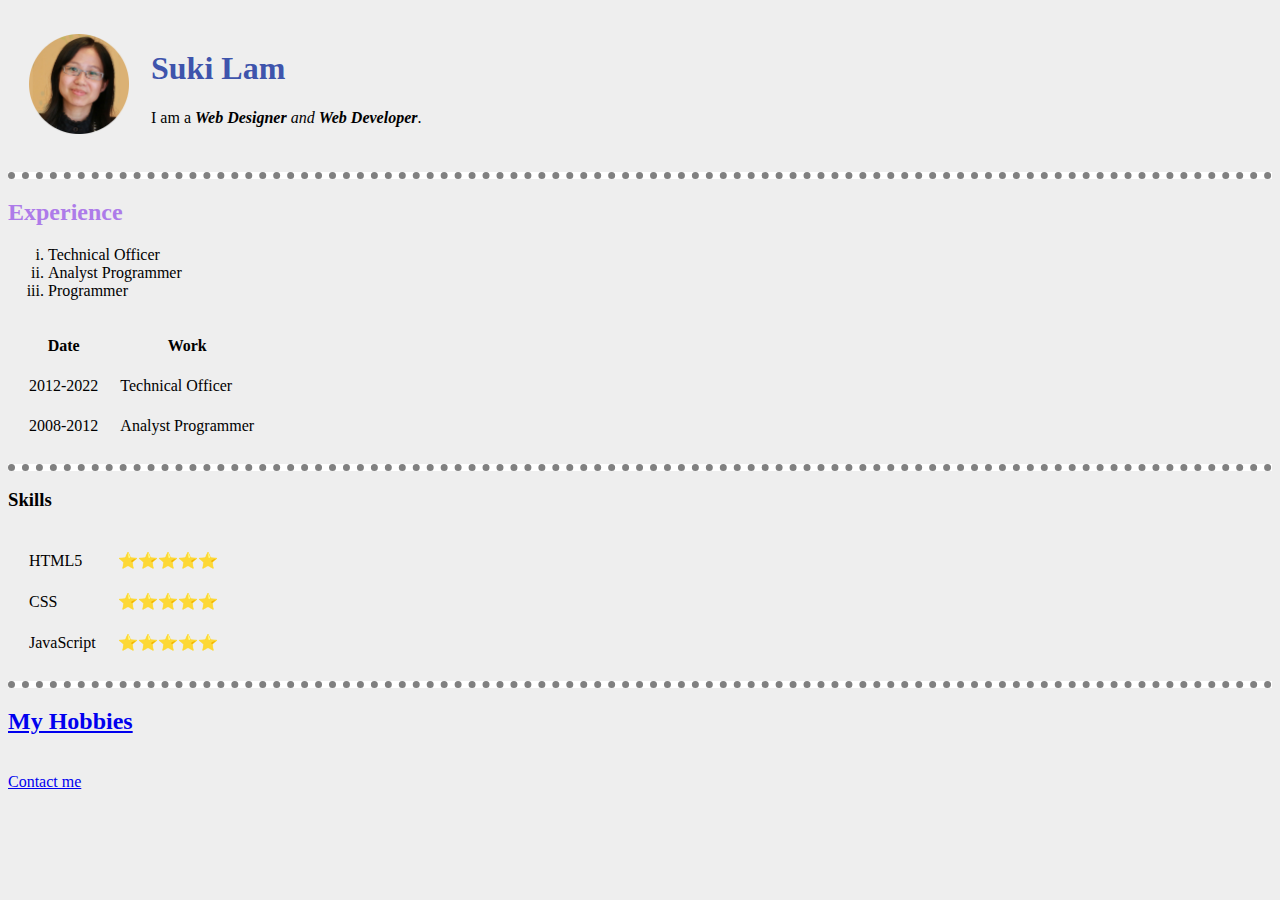
==== index.html @ 7e20f0d0 "Update index.html" ====
<!DOCTYPE html>
<html lang="en">
<head>
    <!-- Google Tag Manager -->
<script>(function(w,d,s,l,i){w[l]=w[l]||[];w[l].push({'gtm.start':
new Date().getTime(),event:'gtm.js'});var f=d.getElementsByTagName(s)[0],
j=d.createElement(s),dl=l!='dataLayer'?'&l='+l:'';j.async=true;j.src=
'https://www.googletagmanager.com/gtm.js?id='+i+dl;f.parentNode.insertBefore(j,f);
})(window,document,'script','dataLayer','GTM-MGVFJKG');</script>
<!-- End Google Tag Manager -->
    
    <!-- Google tag (gtag.js) -->
<script async src="https://www.googletagmanager.com/gtag/js?id=G-6XV3ZWRZKB"></script>
<script>
  window.dataLayer = window.dataLayer || [];
  function gtag(){dataLayer.push(arguments);}
  gtag('js', new Date());

  gtag('config', 'G-6XV3ZWRZKB');
</script>
    <meta charset="UTF-8">
    <meta http-equiv="X-UA-Compatible" content="IE=edge">
    <meta name="viewport" content="width=device-width, initial-scale=1.0">
    <meta name="description" content="I am Suki Lam. I am web designer and developer"> 
    <title>🤔Suki Lam Personal File</title>
    <link rel="stylesheet" href="css/styles.css">
</head>
<body>
    <!-- Google Tag Manager (noscript) -->
<noscript><iframe src="https://www.googletagmanager.com/ns.html?id=GTM-MGVFJKG"
height="0" width="0" style="display:none;visibility:hidden"></iframe></noscript>
<!-- End Google Tag Manager (noscript) -->
    <table cellspacing="20">
        <tr>
            <td><img src="images/suki-lam-profile-photo.png" alt="Suki Lam profile picture" width="100" height="100"></td>
            <td><h1>Suki Lam</h1>    
                <p>I am a <em><strong>Web Designer</strong> and <strong>Web Developer</strong></em>.</p>
            </td>
        </tr>
    </table>
    
    
    <hr>
    <h2>Experience</h2>
    <ol type="i">
        <li>Technical Officer</li>
        <li>Analyst Programmer</li>
        <li>Programmer</li>
    </ol>
    <table cellspacing="20">
        <thead>
            <tr>
                <th>Date</th><th>Work</th>
            </tr>
        </thead>
        <tbody>
            <tr>
                <td>2012-2022</td><td>Technical Officer</td>
            </tr>
            <tr>
                <td>2008-2012</td><td>Analyst Programmer</td>
            </tr>
        </tbody>
        <tfoot></tfoot>
    </table>
    <hr>
    <h3>Skills</h3>
    <table cellspacing="20">
        <tr>
            <td>HTML5</td>
            <td>⭐⭐⭐⭐⭐</td>
        </tr>
        <tr>
            <td>CSS</td>
            <td>⭐⭐⭐⭐⭐</td>
        </tr>
        <tr>
            <td>JavaScript</td>
            <td>⭐⭐⭐⭐⭐</td>
        </tr>
    </table>
    
    <hr>
    <h2 id="heading"><a href="hobbies.html">My Hobbies</a></h1>
    <br>
    <a href="contact-me.html">Contact me</a>
</body>
</html>
---- css/styles.css ----
/***** tag section *****/
body {
    background-color: #EEEEEE;
}
h1 {
  color: #3E54AC;
}
h2 {
  color: #AD7BE9;
}
hr{
    background-color: white;
    border-style: dotted none none none;
    border-color: grey;
    border-width: 7px;
    height: 0px;
    width: 100%;
}

/***** class section *****/
.hobbies{
    color: #3E54AC;
}

/***** id section *****/
#heading{
    color: #3E54AC;
}
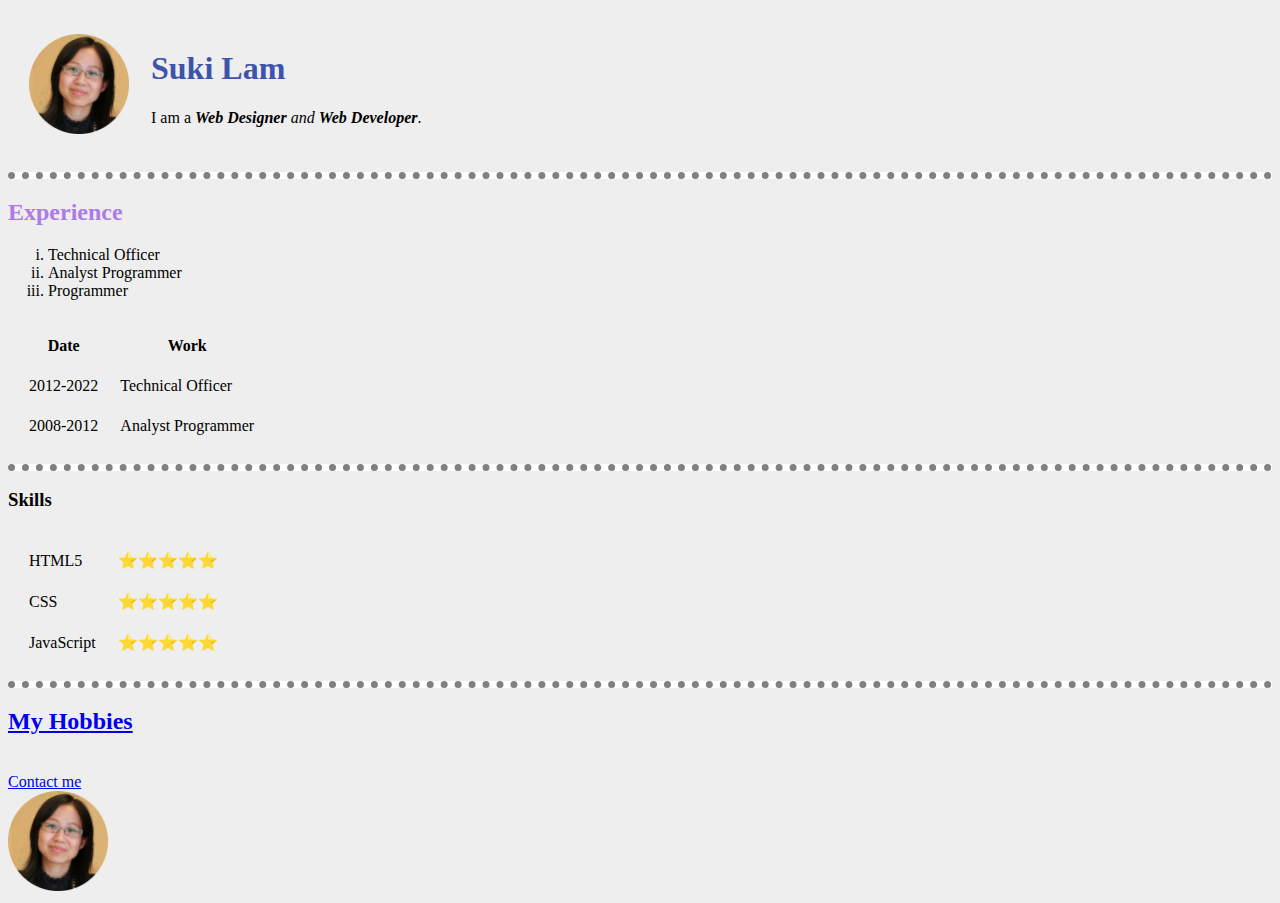
==== commit 476b7d0f: "Update index.html" ====
--- a/index.html
+++ b/index.html
@@ -84,5 +84,7 @@
     <h2 id="heading"><a href="hobbies.html">My Hobbies</a></h1>
     <br>
     <a href="contact-me.html">Contact me</a>
+    <br>
+    <img src="images/suki-lam-profile-photo.png" alt="Suki Lam profile picture" width="100" height="100">
 </body>
 </html>
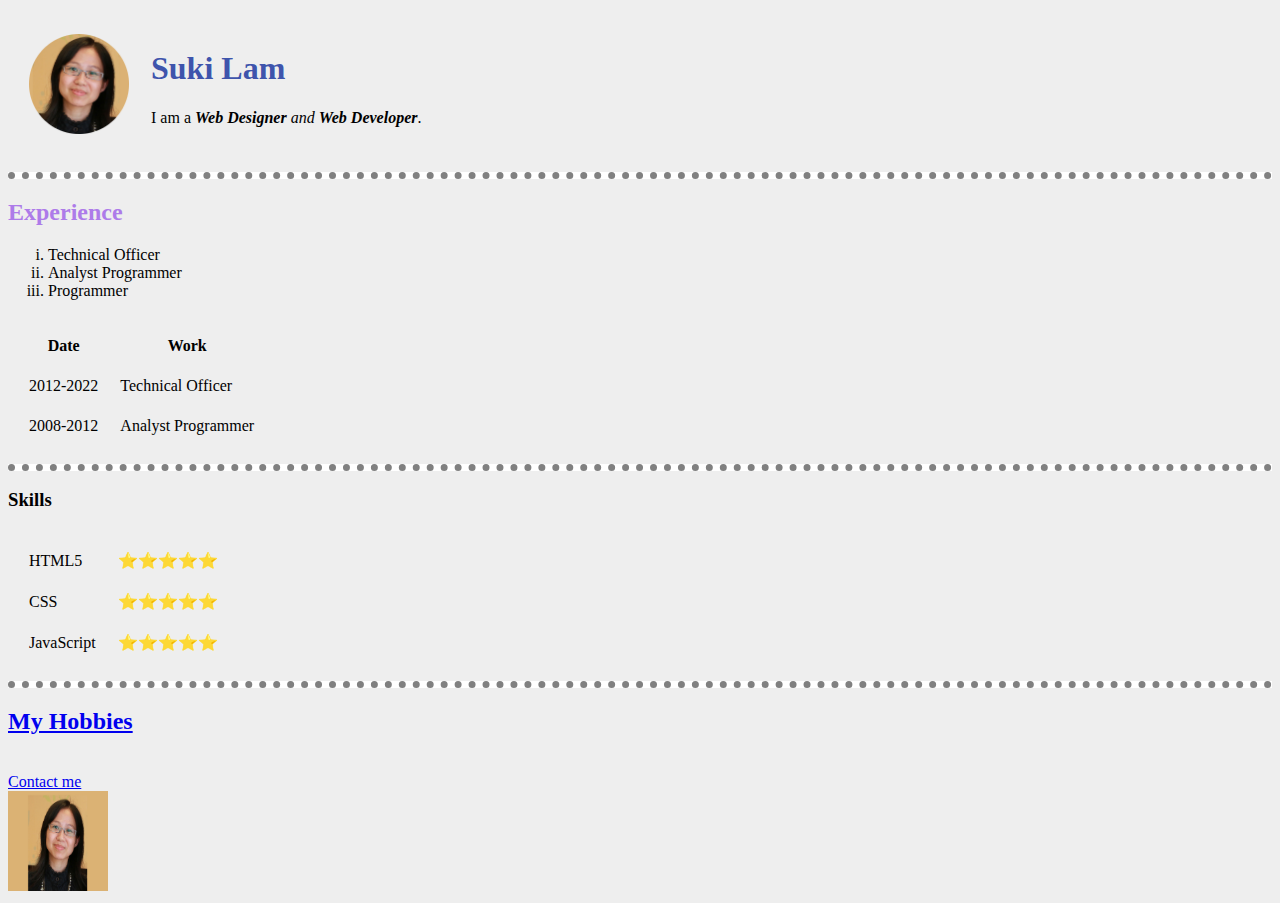
==== commit 0cd73856: "Update index.html" ====
--- a/index.html
+++ b/index.html
@@ -85,6 +85,6 @@
     <br>
     <a href="contact-me.html">Contact me</a>
     <br>
-    <img src="images/suki-lam-profile-photo.png" alt="Suki Lam profile picture" width="100" height="100">
+    <img id="suki-button" src="images/linkedin.jpg" alt="Suki Lam profile picture" width="100" height="100">
 </body>
 </html>
--- a/css/styles.css
+++ b/css/styles.css
@@ -16,6 +16,10 @@
     height: 0px;
     width: 100%;
 }
+img:hover{
+    background-color: blue;
+}
+
 
 /***** class section *****/
 .hobbies{
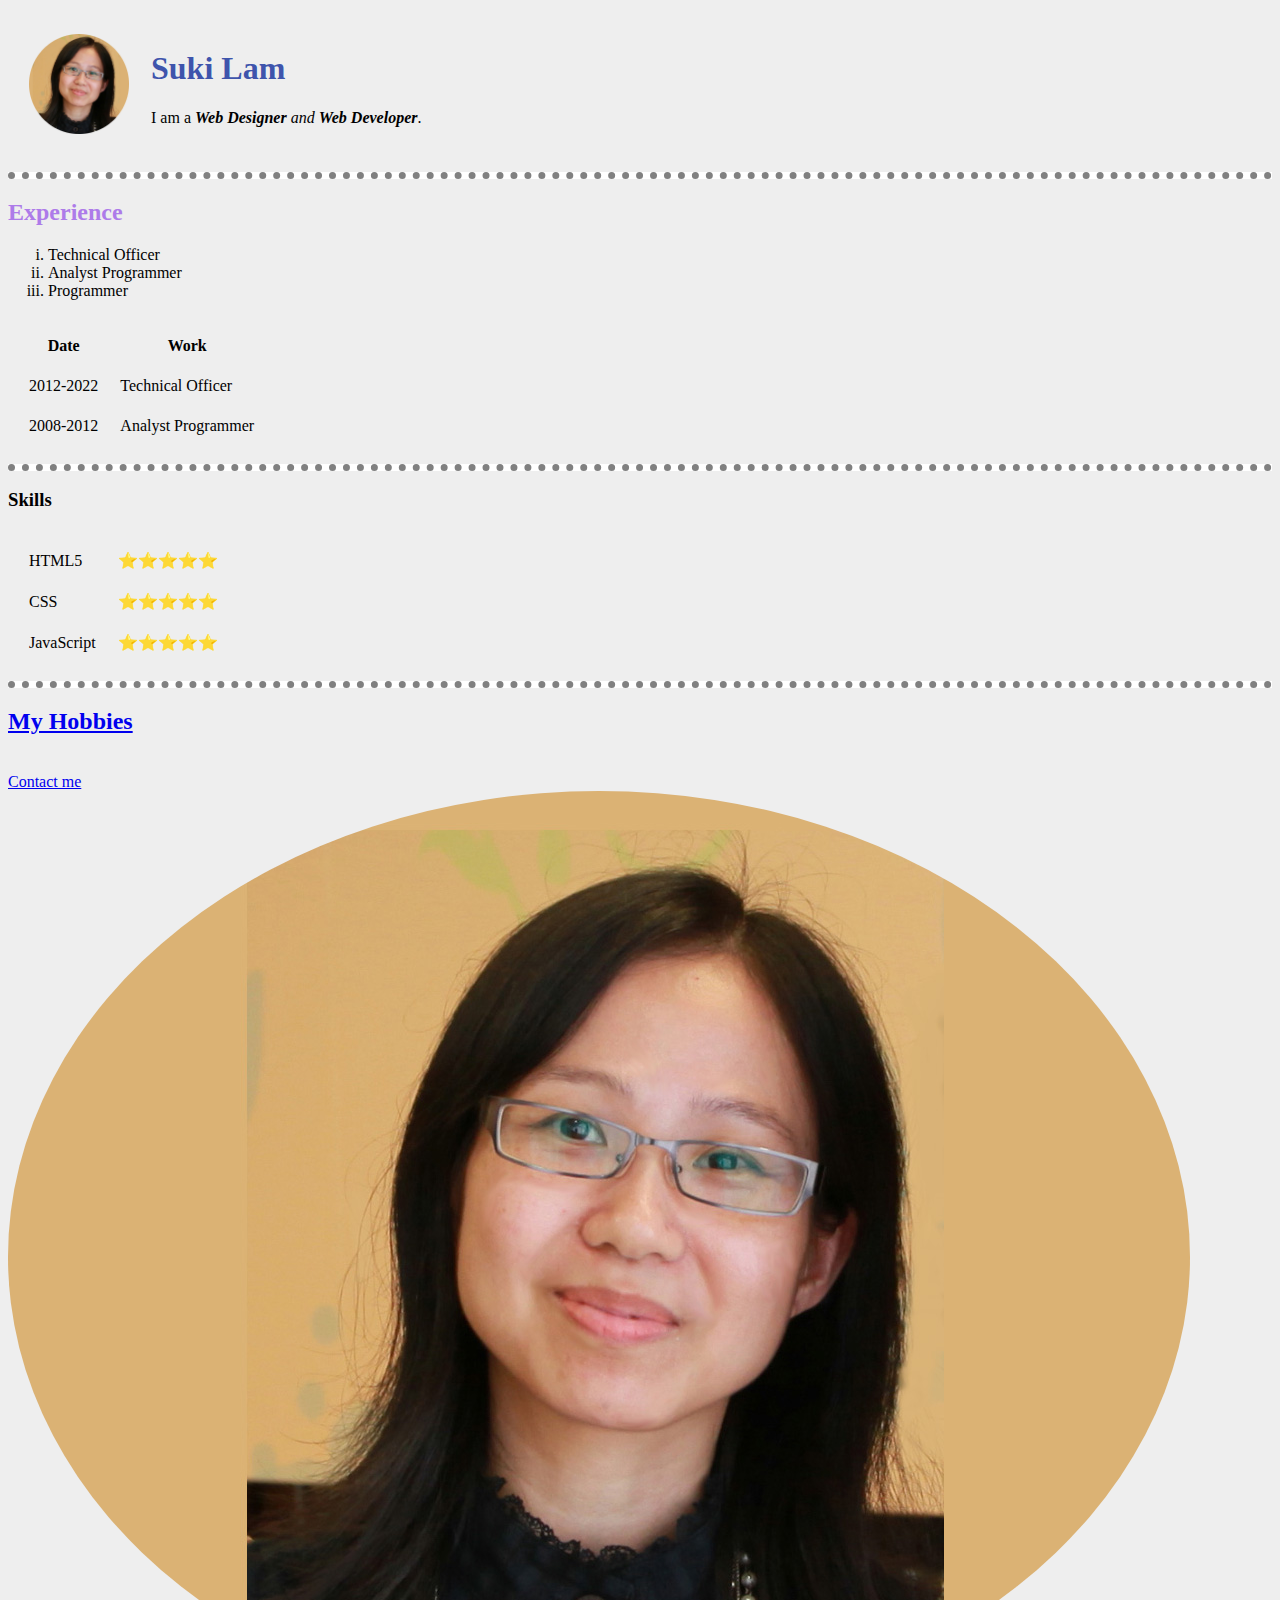
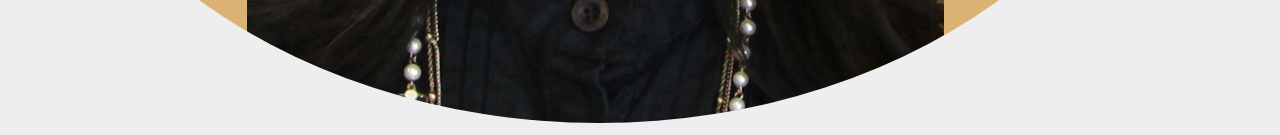
==== commit c34d56ea: "Update index.html" ====
--- a/index.html
+++ b/index.html
@@ -85,6 +85,6 @@
     <br>
     <a href="contact-me.html">Contact me</a>
     <br>
-    <img id="suki-button" src="images/linkedin.jpg" alt="Suki Lam profile picture" width="100" height="100">
+    <img id="suki-button" src="images/linkedin.jpg" alt="Suki Lam profile picture">
 </body>
 </html>
--- a/css/styles.css
+++ b/css/styles.css
@@ -30,3 +30,6 @@
 #heading{
     color: #3E54AC;
 }
+#suki-button{
+    border-radius: 100%;
+}
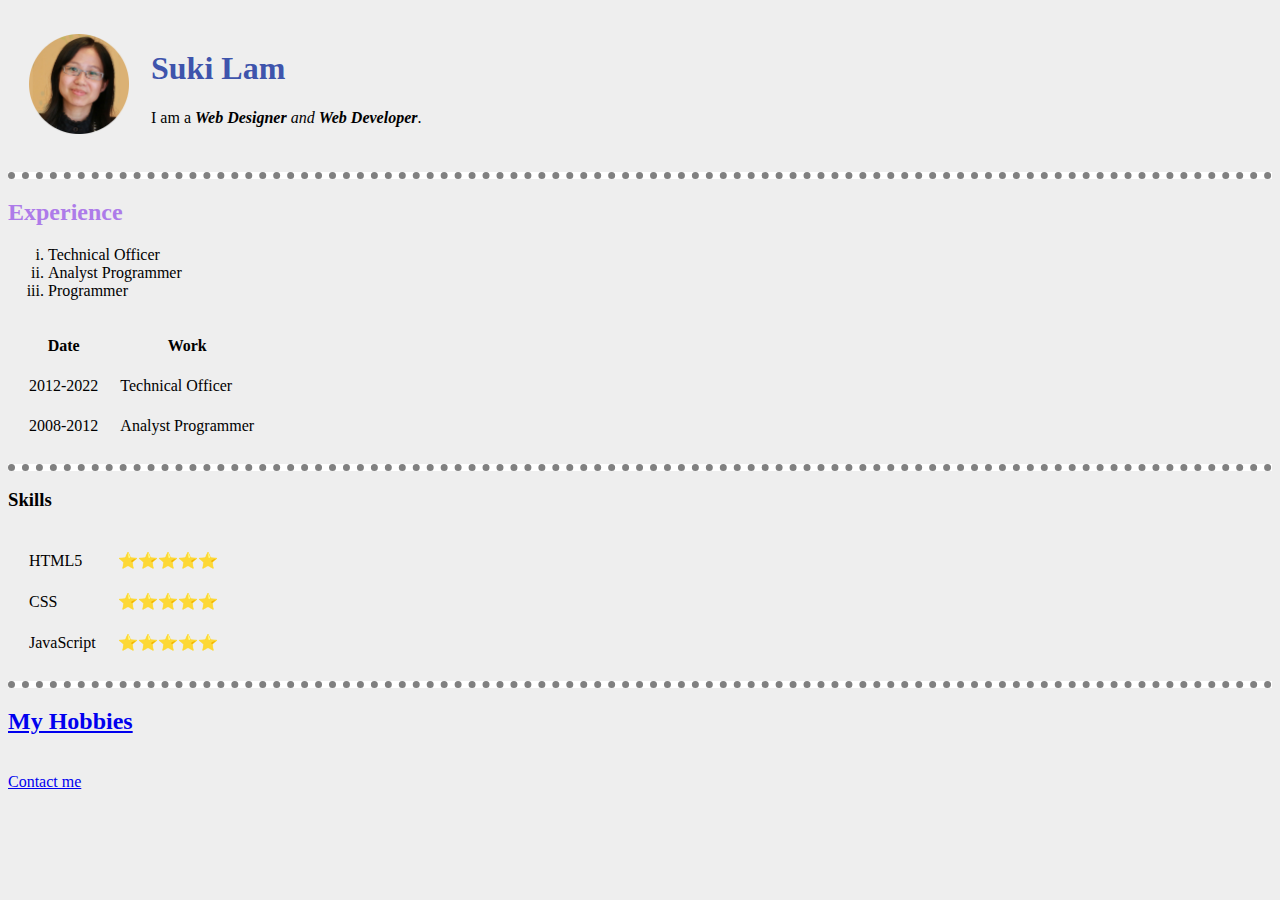
==== commit c04660b3: "Update index.html" ====
--- a/index.html
+++ b/index.html
@@ -84,7 +84,5 @@
     <h2 id="heading"><a href="hobbies.html">My Hobbies</a></h1>
     <br>
     <a href="contact-me.html">Contact me</a>
-    <br>
-    <img id="suki-button" src="images/linkedin.jpg" alt="Suki Lam profile picture">
 </body>
 </html>
--- a/css/styles.css
+++ b/css/styles.css
@@ -31,5 +31,5 @@
     color: #3E54AC;
 }
 #suki-button{
-    border-radius: 100%;
+    border-radius: 50px 50px 50px 50px;
 }
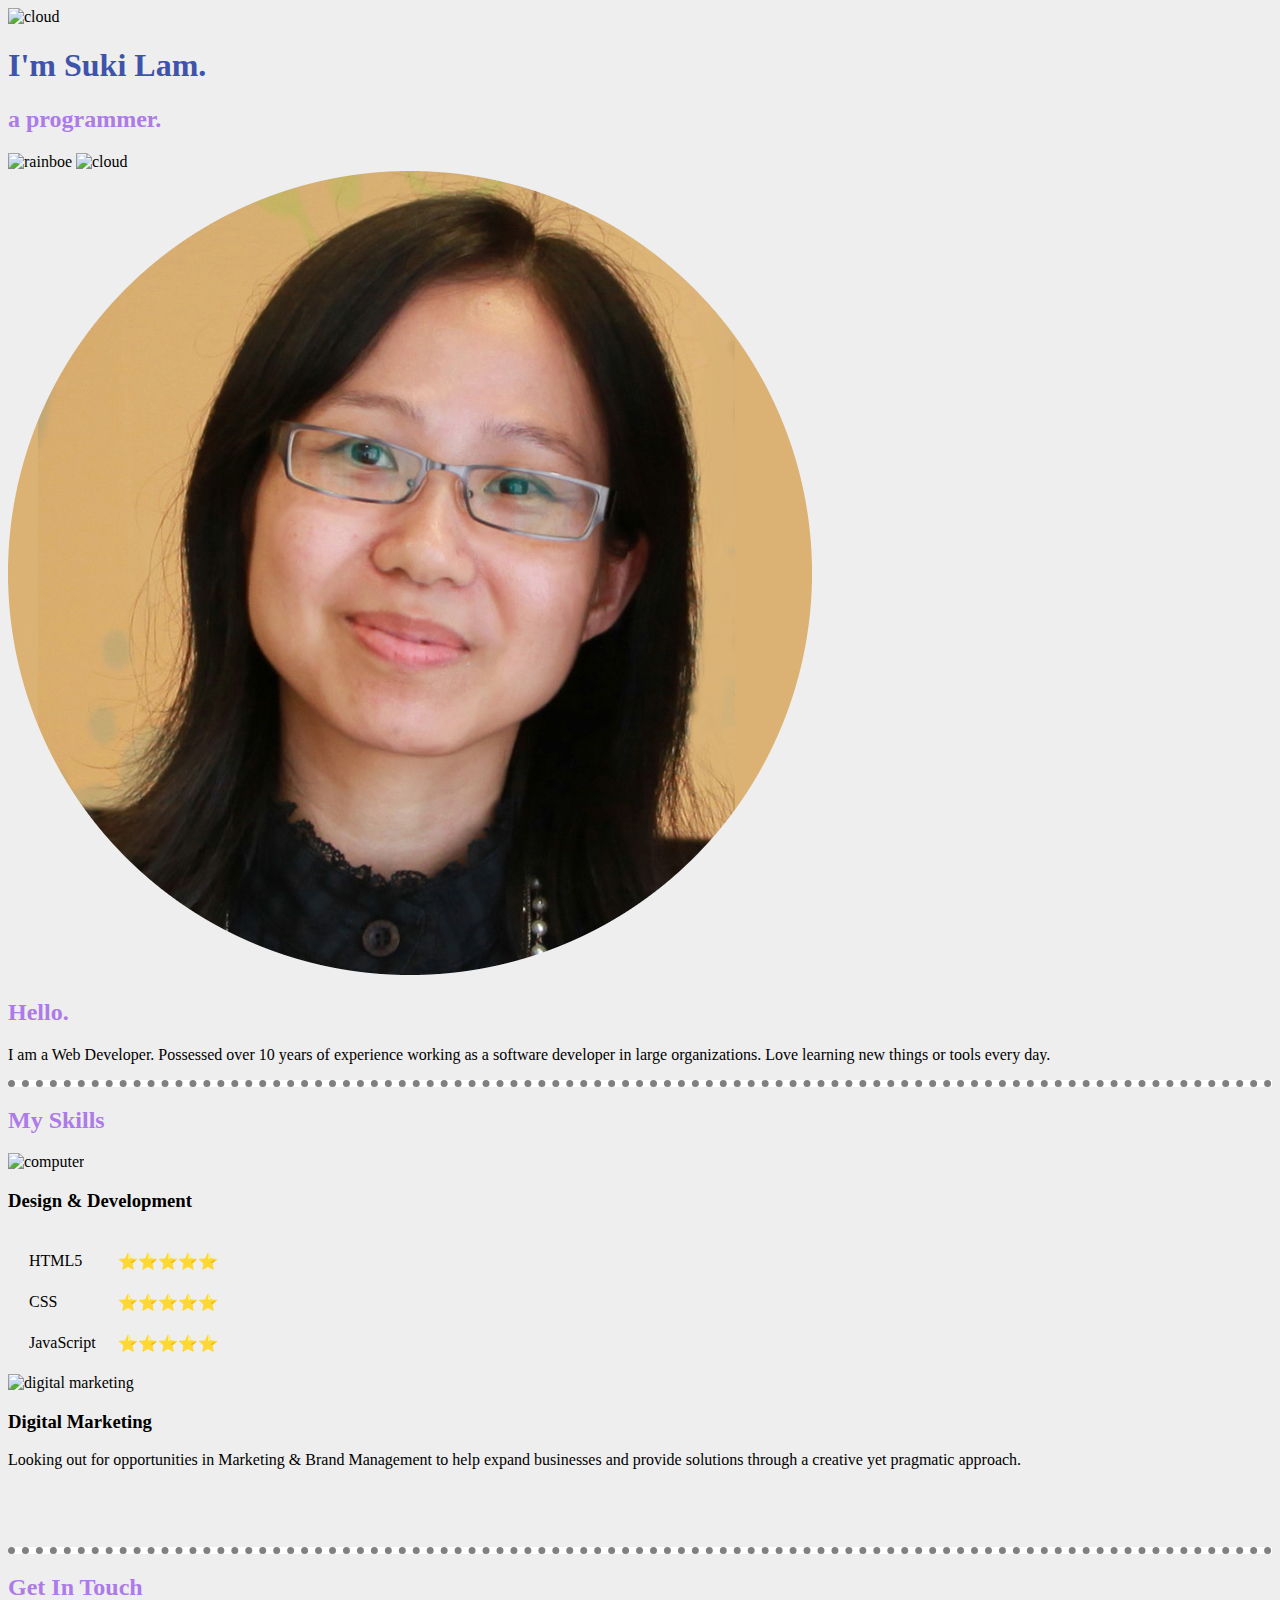
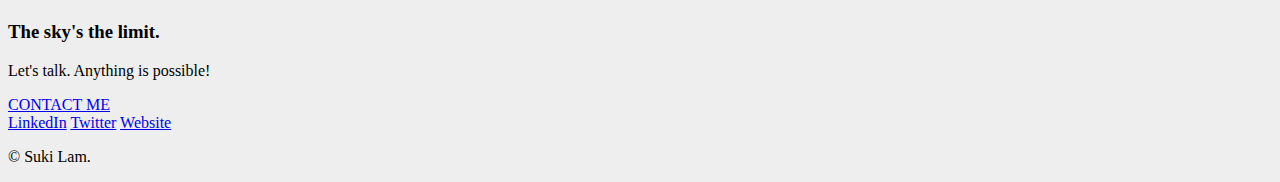
==== commit 7a08ca20: "Add files via upload" ====
--- a/index.html
+++ b/index.html
@@ -4,7 +4,7 @@
     <!-- Google Tag Manager -->
 <script>(function(w,d,s,l,i){w[l]=w[l]||[];w[l].push({'gtm.start':
 new Date().getTime(),event:'gtm.js'});var f=d.getElementsByTagName(s)[0],
-j=d.createElement(s),dl=l!='dataLayer'?'&l='+l:'';j.async=true;j.src=
+j=d.createElement(s),dl=l!='dataLayer'?'&l='+a l:'';j.async=true;j.src=
 'https://www.googletagmanager.com/gtm.js?id='+i+dl;f.parentNode.insertBefore(j,f);
 })(window,document,'script','dataLayer','GTM-MGVFJKG');</script>
 <!-- End Google Tag Manager -->
@@ -22,67 +22,81 @@
     <meta http-equiv="X-UA-Compatible" content="IE=edge">
     <meta name="viewport" content="width=device-width, initial-scale=1.0">
     <meta name="description" content="I am Suki Lam. I am web designer and developer"> 
-    <title>🤔Suki Lam Personal File</title>
+    <title>Suki Lam Personal File</title>
     <link rel="stylesheet" href="css/styles.css">
+    <link rel="icon" href="images/favicon.ico">
+    <link rel="stylesheet" href="https://fonts.googleapis.com/css2?family=Mynerve">
 </head>
 <body>
     <!-- Google Tag Manager (noscript) -->
 <noscript><iframe src="https://www.googletagmanager.com/ns.html?id=GTM-MGVFJKG"
 height="0" width="0" style="display:none;visibility:hidden"></iframe></noscript>
 <!-- End Google Tag Manager (noscript) -->
-    <table cellspacing="20">
-        <tr>
-            <td><img src="images/suki-lam-profile-photo.png" alt="Suki Lam profile picture" width="100" height="100"></td>
-            <td><h1>Suki Lam</h1>    
-                <p>I am a <em><strong>Web Designer</strong> and <strong>Web Developer</strong></em>.</p>
-            </td>
-        </tr>
-    </table>
-    
-    
+
+<div class="top-container">
+    <img class="top-cloud" src="images/cute-cloud.png" alt="cloud" width="10%">
+    <h1>I'm Suki Lam.</h1>    
+    <h2>a programmer.</h2>
+    <img class="rainbow" src="images/Rainbow.gif" alt="rainboe" width="75%">
+    <img class="bottom-cloud" src="images/cute-cloud.png" alt="cloud" width="15%">
+</div>
+
+<div class="middle-container">
+    <div class="profile">
+      <img class="suki-img" src="images/suki-lam-profile-photo.png" alt="suki lam photo">
+      <h2>Hello.</h2>
+      <p class="intro">I am a Web Developer. Possessed over 10 years of experience working as a software developer in large organizations.
+        Love learning new things or tools every day.</p>
+    </div>
     <hr>
-    <h2>Experience</h2>
-    <ol type="i">
-        <li>Technical Officer</li>
-        <li>Analyst Programmer</li>
-        <li>Programmer</li>
-    </ol>
-    <table cellspacing="20">
-        <thead>
+    <div class="skills">
+      <h2>My Skills</h2>
+      <div class="skill-row">
+        <img class="computer-img" src="images/computer.png" alt="computer">
+        <h3>Design & Development</h3>
+        <table cellspacing="20">
             <tr>
-                <th>Date</th><th>Work</th>
-            </tr>
-        </thead>
-        <tbody>
-            <tr>
-                <td>2012-2022</td><td>Technical Officer</td>
+                <td>HTML5</td>
+                <td>⭐⭐⭐⭐⭐</td>
             </tr>
             <tr>
-                <td>2008-2012</td><td>Analyst Programmer</td>
+                <td>CSS</td>
+                <td>⭐⭐⭐⭐⭐</td>
             </tr>
-        </tbody>
-        <tfoot></tfoot>
-    </table>
-    <hr>
-    <h3>Skills</h3>
-    <table cellspacing="20">
-        <tr>
-            <td>HTML5</td>
-            <td>⭐⭐⭐⭐⭐</td>
-        </tr>
-        <tr>
-            <td>CSS</td>
-            <td>⭐⭐⭐⭐⭐</td>
-        </tr>
-        <tr>
-            <td>JavaScript</td>
-            <td>⭐⭐⭐⭐⭐</td>
-        </tr>
-    </table>
-    
-    <hr>
-    <h2 id="heading"><a href="hobbies.html">My Hobbies</a></h1>
-    <br>
-    <a href="contact-me.html">Contact me</a>
+            <tr>
+                <td>JavaScript</td>
+                <td>⭐⭐⭐⭐⭐</td>
+            </tr>
+        </table>
+      </div>
+      <div class="skill-row">
+        <img class="digital-img" src="images/digitalmarketing.png" alt="digital marketing">
+        <h3>Digital Marketing</h3>
+        <p>Looking out for opportunities in Marketing & Brand Management to help expand businesses and provide solutions through a creative yet pragmatic approach.
+        </p>
+        <br>
+        <br>
+        <br>
+      </div>
+      <hr>
+      <div class="contact-me">
+        <h2>Get In Touch</h2>
+        <h3>The sky's the limit.</h3>
+        <p class="contact-message">Let's talk. Anything is possible!</p>
+        <a class="btn" href="mailto:nsflam@email.com">CONTACT ME</a>
+      </div>
+    </div>
+  </div>
+  
+  
+  <div class="bottom-container">
+   
+    <a class="footer-link" href="https://www.linkedin.com/in/suki-lam-cs2001/">LinkedIn</a>
+    <a class="footer-link" href="https://twitter.com/">Twitter</a>
+    <a class="footer-link" href="https://sites.google.com/view/suk-fun-lam-suki/home">Website</a>
+    <p class="copyright">© Suki Lam.</p>
+  </div>
+
+
 </body>
 </html>
--- a/css/styles.css
+++ b/css/styles.css
@@ -30,6 +30,3 @@
 #heading{
     color: #3E54AC;
 }
-#suki-button{
-    border-radius: 50px 50px 50px 50px;
-}
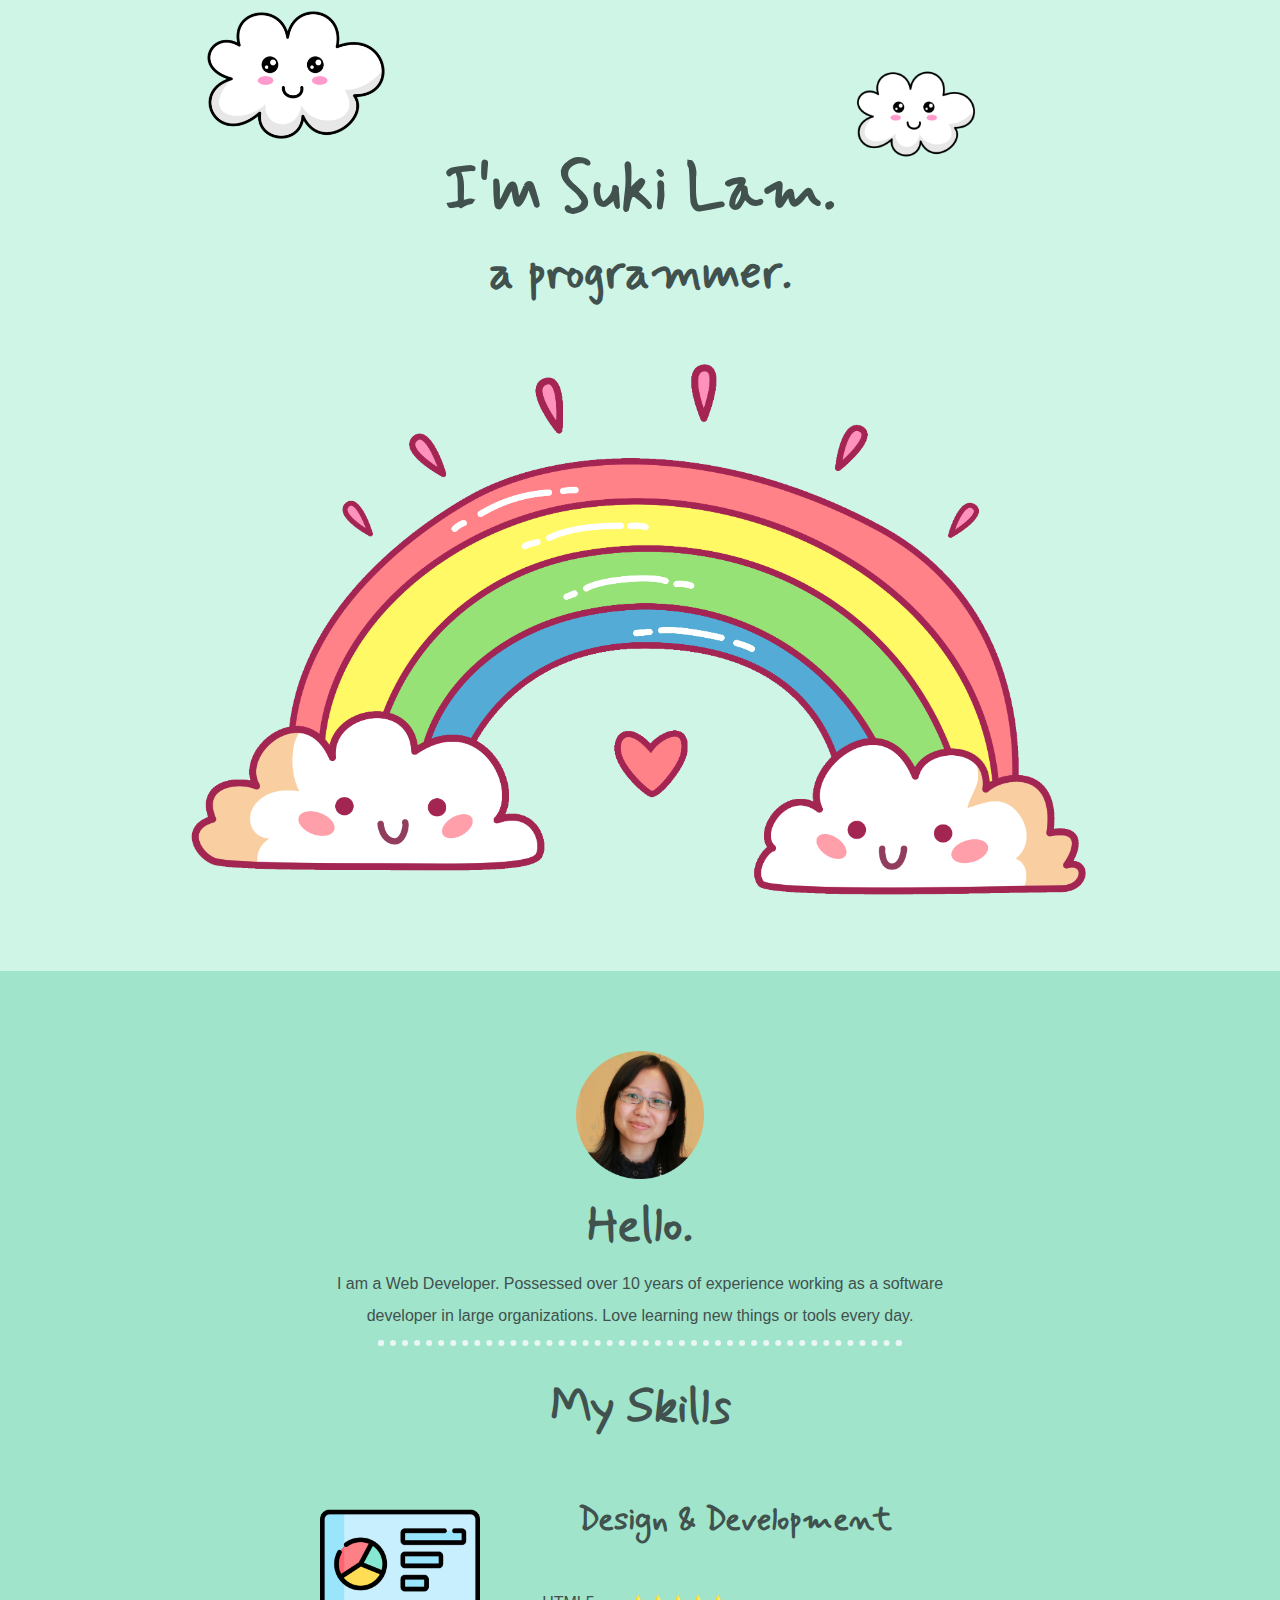
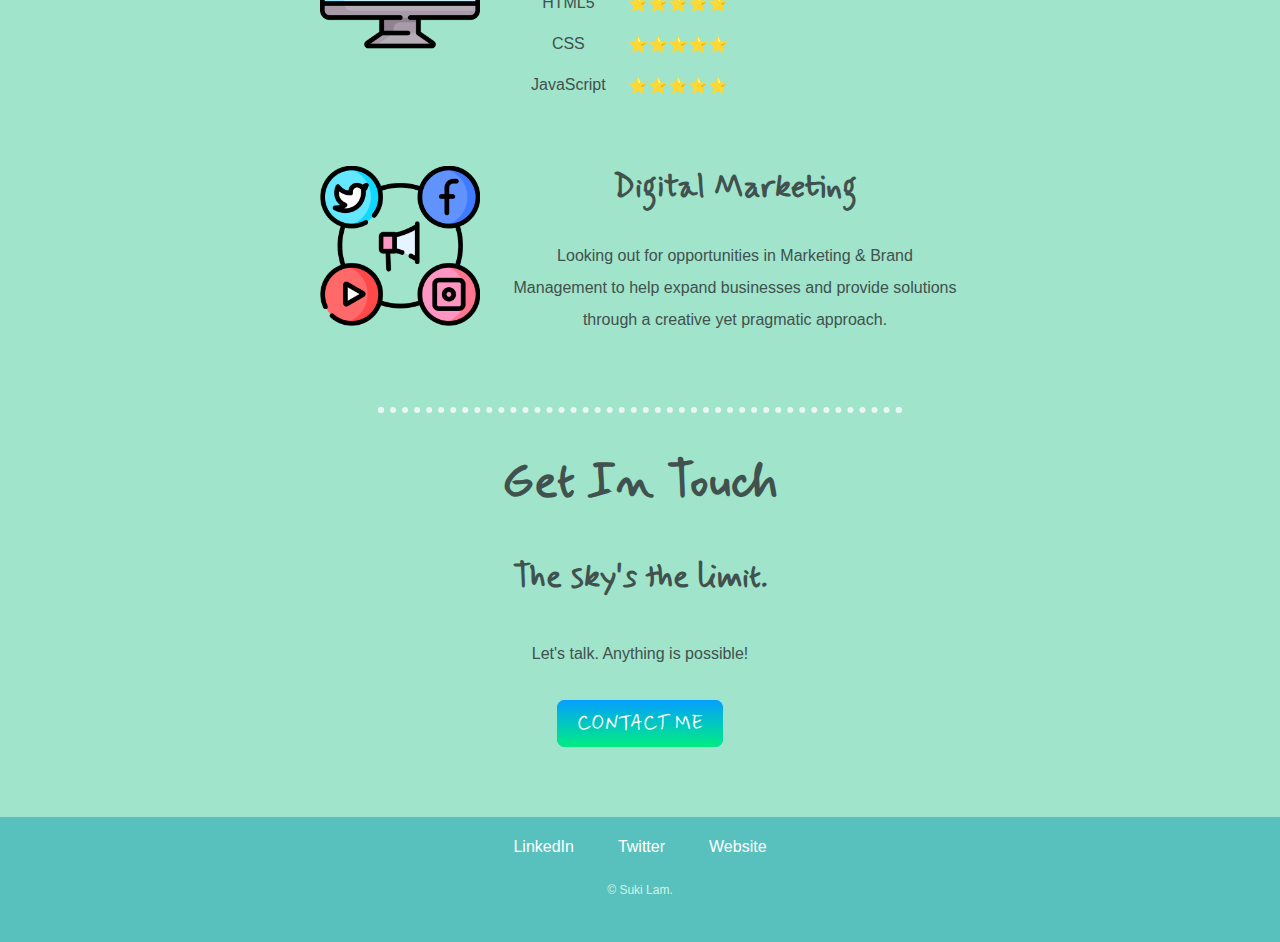
==== commit 236370fd: "Update index.html" ====
--- a/index.html
+++ b/index.html
@@ -88,15 +88,12 @@
     </div>
   </div>
   
-  
   <div class="bottom-container">
-   
     <a class="footer-link" href="https://www.linkedin.com/in/suki-lam-cs2001/">LinkedIn</a>
     <a class="footer-link" href="https://twitter.com/">Twitter</a>
     <a class="footer-link" href="https://sites.google.com/view/suk-fun-lam-suki/home">Website</a>
     <p class="copyright">© Suki Lam.</p>
   </div>
 
-
 </body>
 </html>
--- a/css/styles.css
+++ b/css/styles.css
@@ -1,32 +1,153 @@
-/***** tag section *****/
 body {
-    background-color: #EEEEEE;
+    color: #40514E;
+    margin: 0px;
+    text-align: center;
+    font-family: 'Mynerve', 'Segoe UI', Tahoma, Geneva, Verdana, Arial, sans-serif;
 }
-h1 {
-  color: #3E54AC;
+h1{
+    font-size: 4rem;
+    margin: 3rem auto 0 auto;
 }
-h2 {
-  color: #AD7BE9;
+h2{
+    font-size: 3rem;
+    width: 50%;
+    padding: 10px;
+    margin: 0 auto 0 auto;
 }
-hr{
-    background-color: white;
-    border-style: dotted none none none;
-    border-color: grey;
-    border-width: 7px;
-    height: 0px;
-    width: 100%;
+h3{
+    font-size: 2rem;
+    
 }
-img:hover{
-    background-color: blue;
+p{
+    font-family: 'Segoe UI', Tahoma, Geneva, Verdana, Arial, sans-serif;
+    margin: 0 auto 0 auto;
+    line-height: 2;
+}
+img{
+    position: relative;
+}
+table{
+    font-family: 'Segoe UI', Tahoma, Geneva, Verdana, Arial, sans-serif;
 }
 
-
-/***** class section *****/
-.hobbies{
-    color: #3E54AC;
+hr{
+    border: dotted #EAF6F6 6px;
+    border-bottom: none;
+    width: 40%;
 }
 
-/***** id section *****/
-#heading{
-    color: #3E54AC;
+a{
+    font-family: 'Segoe UI', Tahoma, Geneva, Verdana, Arial, sans-serif;
+    margin: 10px 20px;
+    color: #ffffff;
+    text-decoration: none;
 }
+
+a:hover{
+    color: #CFF5E7;
+}
+
+.intro{
+    text-align:center;
+    width: 50%;
+}
+.top-container {
+    background-color: #CFF5E7;
+    position: relative;
+    padding-top: 100px;
+}
+
+.middle-container {
+    background-color: #A0E4CB;
+    padding-top: 80px;
+}
+
+.bottom-container {
+    background-color: #59C1BD;
+    padding-top: 20px;
+    padding-bottom: 20px;
+}
+
+.skills {
+    margin-top: 20px;
+}
+
+.skill-row {
+    width: 50%;
+    margin: 50px auto 0px auto;
+}
+
+.rainbow{
+    position: relative;
+}
+
+.top-cloud{
+    position: absolute;
+    right: 300px;
+    top: 50px;
+}
+
+.bottom-cloud{
+    position: absolute;
+    left: 200px;
+    bottom: 800px;
+}
+
+.suki-img{
+    width: 10%;
+}
+
+.computer-img{
+    width: 25%;
+    float: left;
+    margin-right: 30px;
+}
+
+.digital-img{
+    width: 25%;
+    float: left;
+    margin-right: 30px;
+}
+
+.contact-me{
+    padding-top: 20px;
+    padding-bottom: 80px;
+}
+
+.contact-message{
+    width: 40%;
+    margin: 40px auto 40px;
+}
+
+.copyright{
+    color: #CFF5E7;
+    font-size: 0.75rem;
+    padding: 20px 0px;
+}
+
+.btn {
+    background: #059fff;
+    background-image: -webkit-linear-gradient(top, #059fff, #00ed82);
+    background-image: -moz-linear-gradient(top, #059fff, #00ed82);
+    background-image: -ms-linear-gradient(top, #059fff, #00ed82);
+    background-image: -o-linear-gradient(top, #059fff, #00ed82);
+    background-image: linear-gradient(to bottom, #059fff, #00ed82);
+    -webkit-border-radius: 8;
+    -moz-border-radius: 8;
+    border-radius: 8px;
+    font-family: 'Mynerve', Arial;
+    color: #ffffff;
+    font-size: 20px;
+    padding: 10px 20px 10px 20px;
+    text-decoration: none;
+  }
+  
+  .btn:hover {
+    background: #08c935;
+    background-image: -webkit-linear-gradient(top, #08c935, #0099ff);
+    background-image: -moz-linear-gradient(top, #08c935, #0099ff);
+    background-image: -ms-linear-gradient(top, #08c935, #0099ff);
+    background-image: -o-linear-gradient(top, #08c935, #0099ff);
+    background-image: linear-gradient(to bottom, #08c935, #0099ff);
+    text-decoration: none;
+  }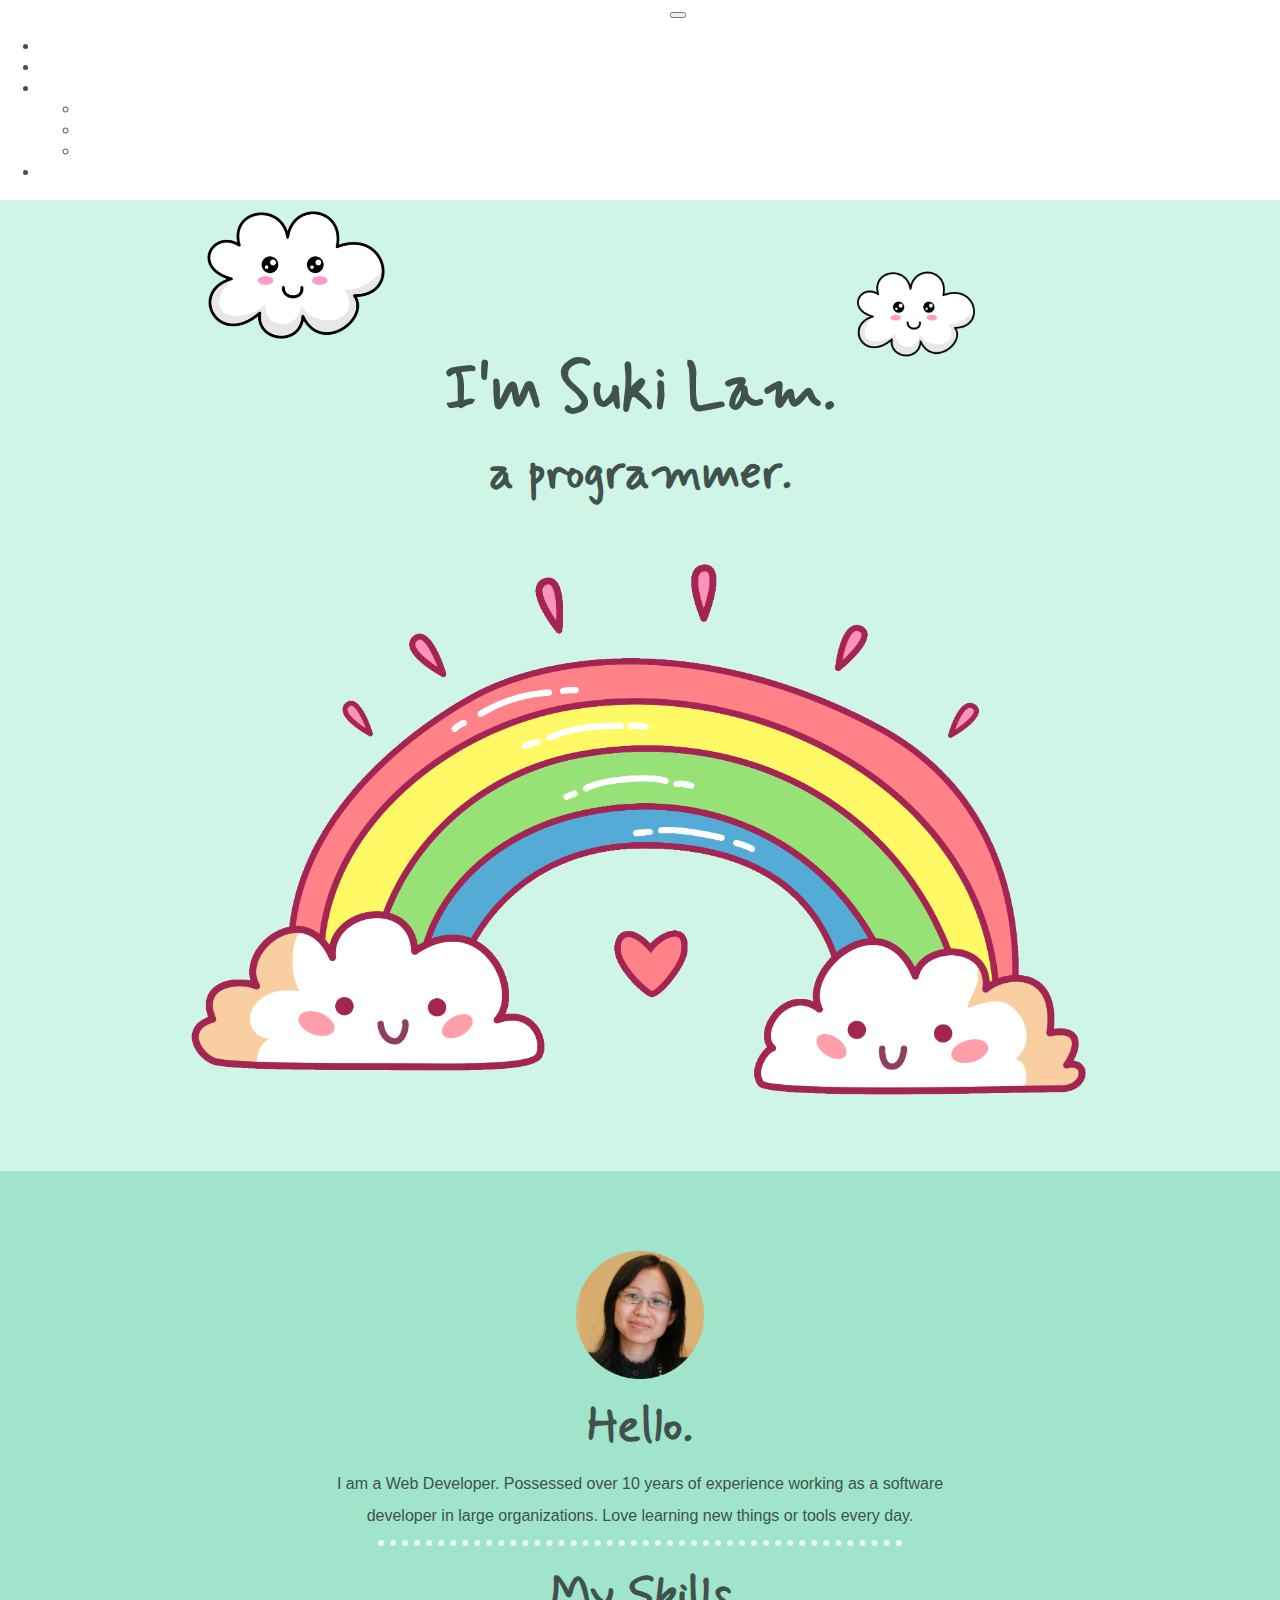
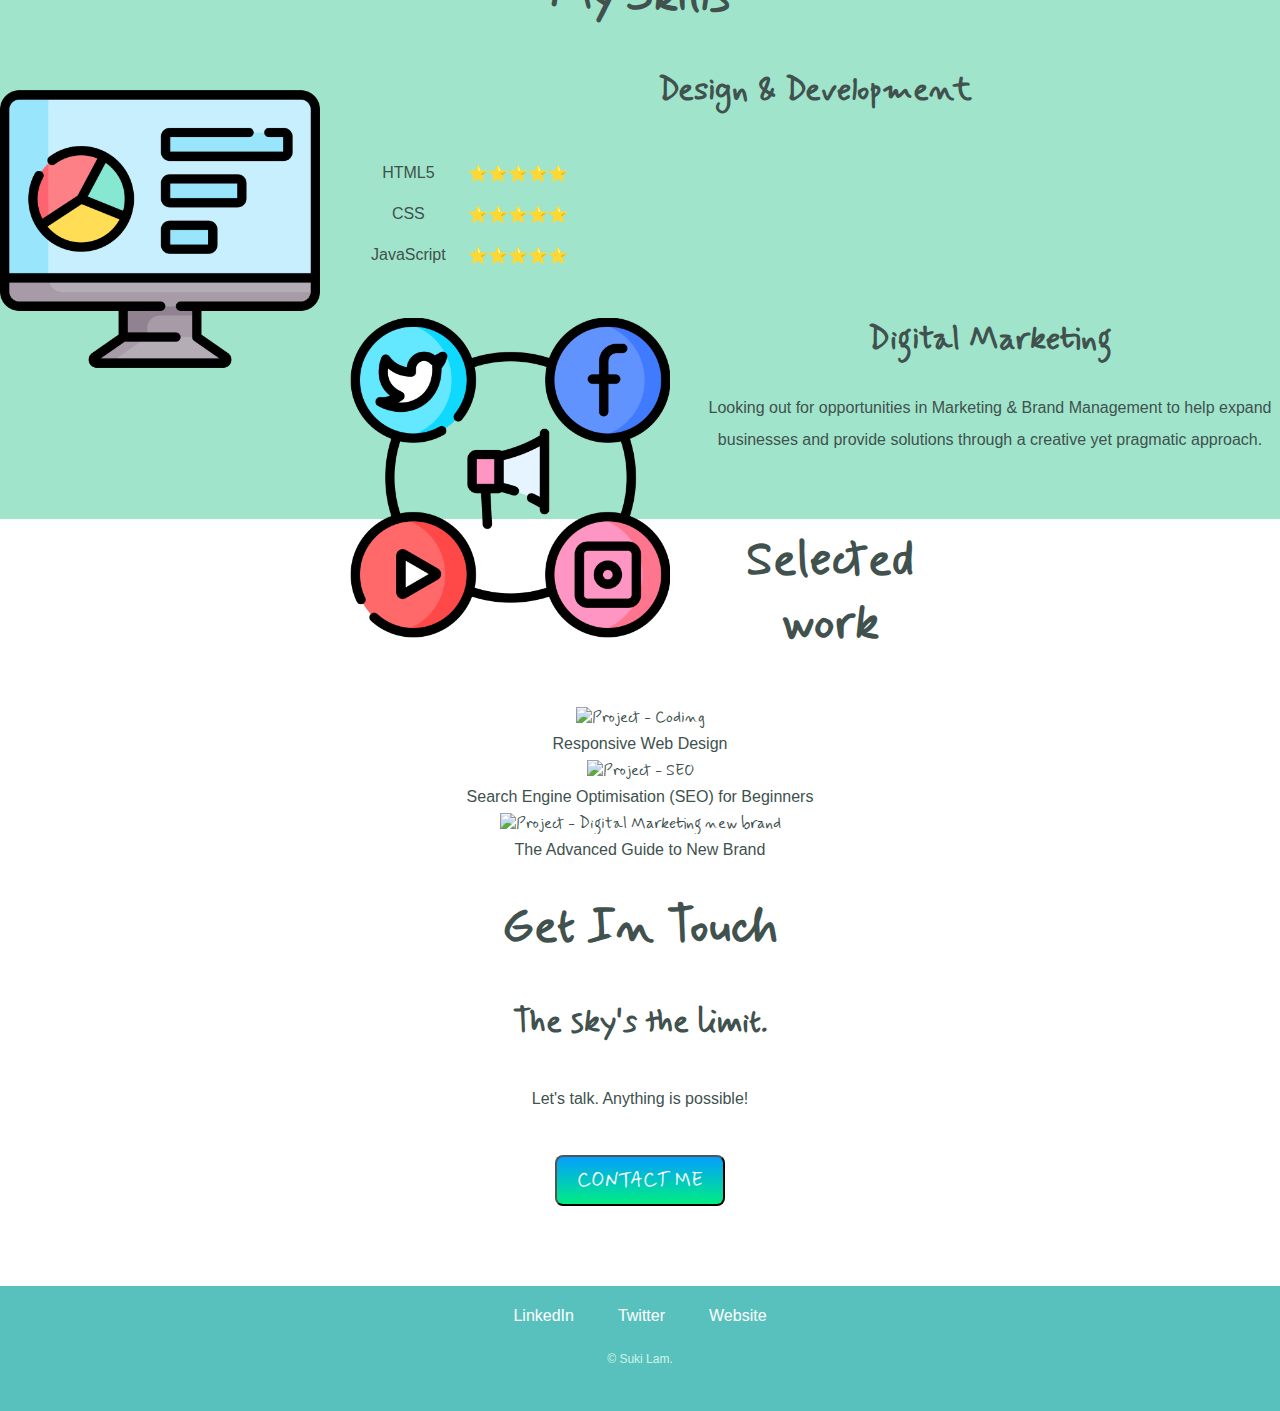
==== commit 910ced9a: "Add files via upload" ====
--- a/index.html
+++ b/index.html
@@ -23,15 +23,58 @@
     <meta name="viewport" content="width=device-width, initial-scale=1.0">
     <meta name="description" content="I am Suki Lam. I am web designer and developer"> 
     <title>Suki Lam Personal File</title>
+
+    <!-- Bootstrap Scripts -->
+    <link href="https://cdn.jsdelivr.net/npm/bootstrap@5.3.0-alpha1/dist/css/bootstrap.min.css" rel="stylesheet" integrity="sha384-GLhlTQ8iRABdZLl6O3oVMWSktQOp6b7In1Zl3/Jr59b6EGGoI1aFkw7cmDA6j6gD" crossorigin="anonymous">
+    <script src="https://cdn.jsdelivr.net/npm/bootstrap@5.3.0-alpha1/dist/js/bootstrap.bundle.min.js" integrity="sha384-w76AqPfDkMBDXo30jS1Sgez6pr3x5MlQ1ZAGC+nuZB+EYdgRZgiwxhTBTkF7CXvN" crossorigin="anonymous"></script>
+
+    <!-- CSS Stylesheets -->
     <link rel="stylesheet" href="css/styles.css">
     <link rel="icon" href="images/favicon.ico">
+
+    <!-- Google Fonts -->
     <link rel="stylesheet" href="https://fonts.googleapis.com/css2?family=Mynerve">
+
+    <!-- Font Awesome (icon) -->
+    <script src="https://kit.fontawesome.com/23da8411b9.js" crossorigin="anonymous"></script>
+  </head>
 </head>
 <body>
+  
     <!-- Google Tag Manager (noscript) -->
 <noscript><iframe src="https://www.googletagmanager.com/ns.html?id=GTM-MGVFJKG"
 height="0" width="0" style="display:none;visibility:hidden"></iframe></noscript>
 <!-- End Google Tag Manager (noscript) -->
+
+<nav class="navbar fixed-top navbar-expand-lg navbar-dark bg-dark">
+  <div class="container-fluid">
+  <a class="navbar-brand" href="">Suki</a>
+  <button class="navbar-toggler" type="button" data-bs-toggle="collapse" data-bs-target="#navbarToggler01" aria-controls="navbarToggler01" aria-expanded="false" aria-label="Toggle navigation">
+    <span class="navbar-toggler-icon"></span>
+  </button>
+  <div class="collapse navbar-collapse" id="navbarToggler01">
+  <ul class="navbar-nav ms-auto">
+    <li class="nav-item">
+      <a class="nav-link" href="">Home</a>
+    </li>
+    <li class="nav-item">
+      <a class="nav-link" href="">Personal Profile</a>
+    </li>
+    <li class="nav-item dropdown">
+      <a class="nav-link dropdown-toggle" href="#" role="button" data-bs-toggle="dropdown" aria-expanded="false">Projects</a>
+      <ul class="dropdown-menu">
+        <li><a class="dropdown-item" href="#">Digital Marketing</a></li>
+        <li><a class="dropdown-item" href="#">Web Development</a></li>
+        <li><a class="dropdown-item" href="#">Transport Modelling</a></li>
+      </ul>
+    </li>
+    <li class="nav-item">
+      <a class="nav-link" href="">Contact</a>
+    </li>
+  </ul>
+  </div>
+  </div>
+</nav>
 
 <div class="top-container">
     <img class="top-cloud" src="images/cute-cloud.png" alt="cloud" width="10%">
@@ -49,45 +92,93 @@
         Love learning new things or tools every day.</p>
     </div>
     <hr>
-    <div class="skills">
+    <div class="container">
       <h2>My Skills</h2>
-      <div class="skill-row">
-        <img class="computer-img" src="images/computer.png" alt="computer">
-        <h3>Design & Development</h3>
-        <table cellspacing="20">
-            <tr>
-                <td>HTML5</td>
-                <td>⭐⭐⭐⭐⭐</td>
-            </tr>
-            <tr>
-                <td>CSS</td>
-                <td>⭐⭐⭐⭐⭐</td>
-            </tr>
-            <tr>
-                <td>JavaScript</td>
-                <td>⭐⭐⭐⭐⭐</td>
-            </tr>
-        </table>
+      <div class="row skills">
+        <div class="col-lg-4 col-sm-12">
+          <img class="computer-img" src="images/computer.png" alt="computer">
+        </div>
+        <div class="col-lg-4 col-sm-12">
+          <h3>Design & Development</h3>
+          <table class="center" cellspacing="20">
+              <tr>
+                  <td>HTML5</td>
+                  <td>⭐⭐⭐⭐⭐</td>
+              </tr>
+              <tr>
+                  <td>CSS</td>
+                  <td>⭐⭐⭐⭐⭐</td>
+              </tr>
+              <tr>
+                  <td>JavaScript</td>
+                  <td>⭐⭐⭐⭐⭐</td>
+              </tr>
+          </table>
+        </div>
       </div>
-      <div class="skill-row">
-        <img class="digital-img" src="images/digitalmarketing.png" alt="digital marketing">
-        <h3>Digital Marketing</h3>
-        <p>Looking out for opportunities in Marketing & Brand Management to help expand businesses and provide solutions through a creative yet pragmatic approach.
-        </p>
-        <br>
-        <br>
-        <br>
+      <div class="row skills">
+        <div class="col-lg-4 col-sm-12">
+          <img class="digital-img" src="images/digitalmarketing.png" alt="digital marketing">
+        </div>
+        <div class="col-lg-4 col-sm-12">
+          <h3>Digital Marketing</h3>
+          <p>Looking out for opportunities in Marketing & Brand Management to help expand businesses and provide solutions through a creative yet pragmatic approach.
+          </p>
+          <br>
+          <br>
+          <br>
+        </div>
       </div>
-      <hr>
-      <div class="contact-me">
-        <h2>Get In Touch</h2>
-        <h3>The sky's the limit.</h3>
-        <p class="contact-message">Let's talk. Anything is possible!</p>
-        <a class="btn" href="mailto:nsflam@email.com">CONTACT ME</a>
-      </div>
+      
     </div>
   </div>
   
+  <div class="project-container">
+    <h2>Selected work</h2>
+    <br><br>
+    <div class="container text-center">
+      <div class="row">
+        <div class="project-box col-lg-4 col-md-6 col-sm-6">
+          <img class="project-img" src="images/Coding.gif" alt="Project - Coding">
+          <p>Responsive Web Design</p>
+        </div>
+        <div class="project-box col-lg-4 col-md-6 col-sm-6">
+          <img class="project-img" src="images/SEO.gif" alt="Project - SEO">
+          <p>Search Engine Optimisation (SEO) for Beginners</p>
+        </div>
+        <div class="project-box col-lg-4 col-md-6 col-sm-6">
+          <img class="project-img" src="images/The advanced guide to new brand.gif" alt="Project - Digital Marketing new brand">
+          <p>The Advanced Guide to New Brand</p>
+        </div>
+      </div>
+
+      <!-- <div class="row">
+        <div class="col-lg-3 col-md-4 col-sm-6" style="background-color: darkolivegreen; border: 1px solid;">
+          1 of 4
+        </div>
+        <div class="col-lg-3 col-md-4 col-sm-6" style="background-color: darkolivegreen; border: 1px solid;">
+          2 of 4
+        </div>
+        <div class="col-lg-3 col-md-4 col-sm-6" style="background-color: darkolivegreen; border: 1px solid;">
+          3 of 4
+        </div>
+        <div class="col-lg-3 col-md-4 col-sm-6" style="background-color: darkolivegreen; border: 1px solid;">
+          4 of 4
+        </div>
+      </div> -->
+    </div>
+  </div>
+  
+  <div class="contact-container">
+    <div class="contact-me">
+      <h2>Get In Touch</h2>
+      <h3>The sky's the limit.</h3>
+      <p class="contact-message">Let's talk. Anything is possible!</p>
+      <!--a class="btn" href="mailto:nsflam@email.com">CONTACT ME</a-->
+      <button type="button" class="btn btn-outline-dark btn-lg"><span class="fa-solid fa-envelope"></span> CONTACT ME</button>
+    </div>
+  </div>
+
   <div class="bottom-container">
     <a class="footer-link" href="https://www.linkedin.com/in/suki-lam-cs2001/">LinkedIn</a>
     <a class="footer-link" href="https://twitter.com/">Twitter</a>
@@ -95,5 +186,6 @@
     <p class="copyright">© Suki Lam.</p>
   </div>
 
+
 </body>
 </html>
